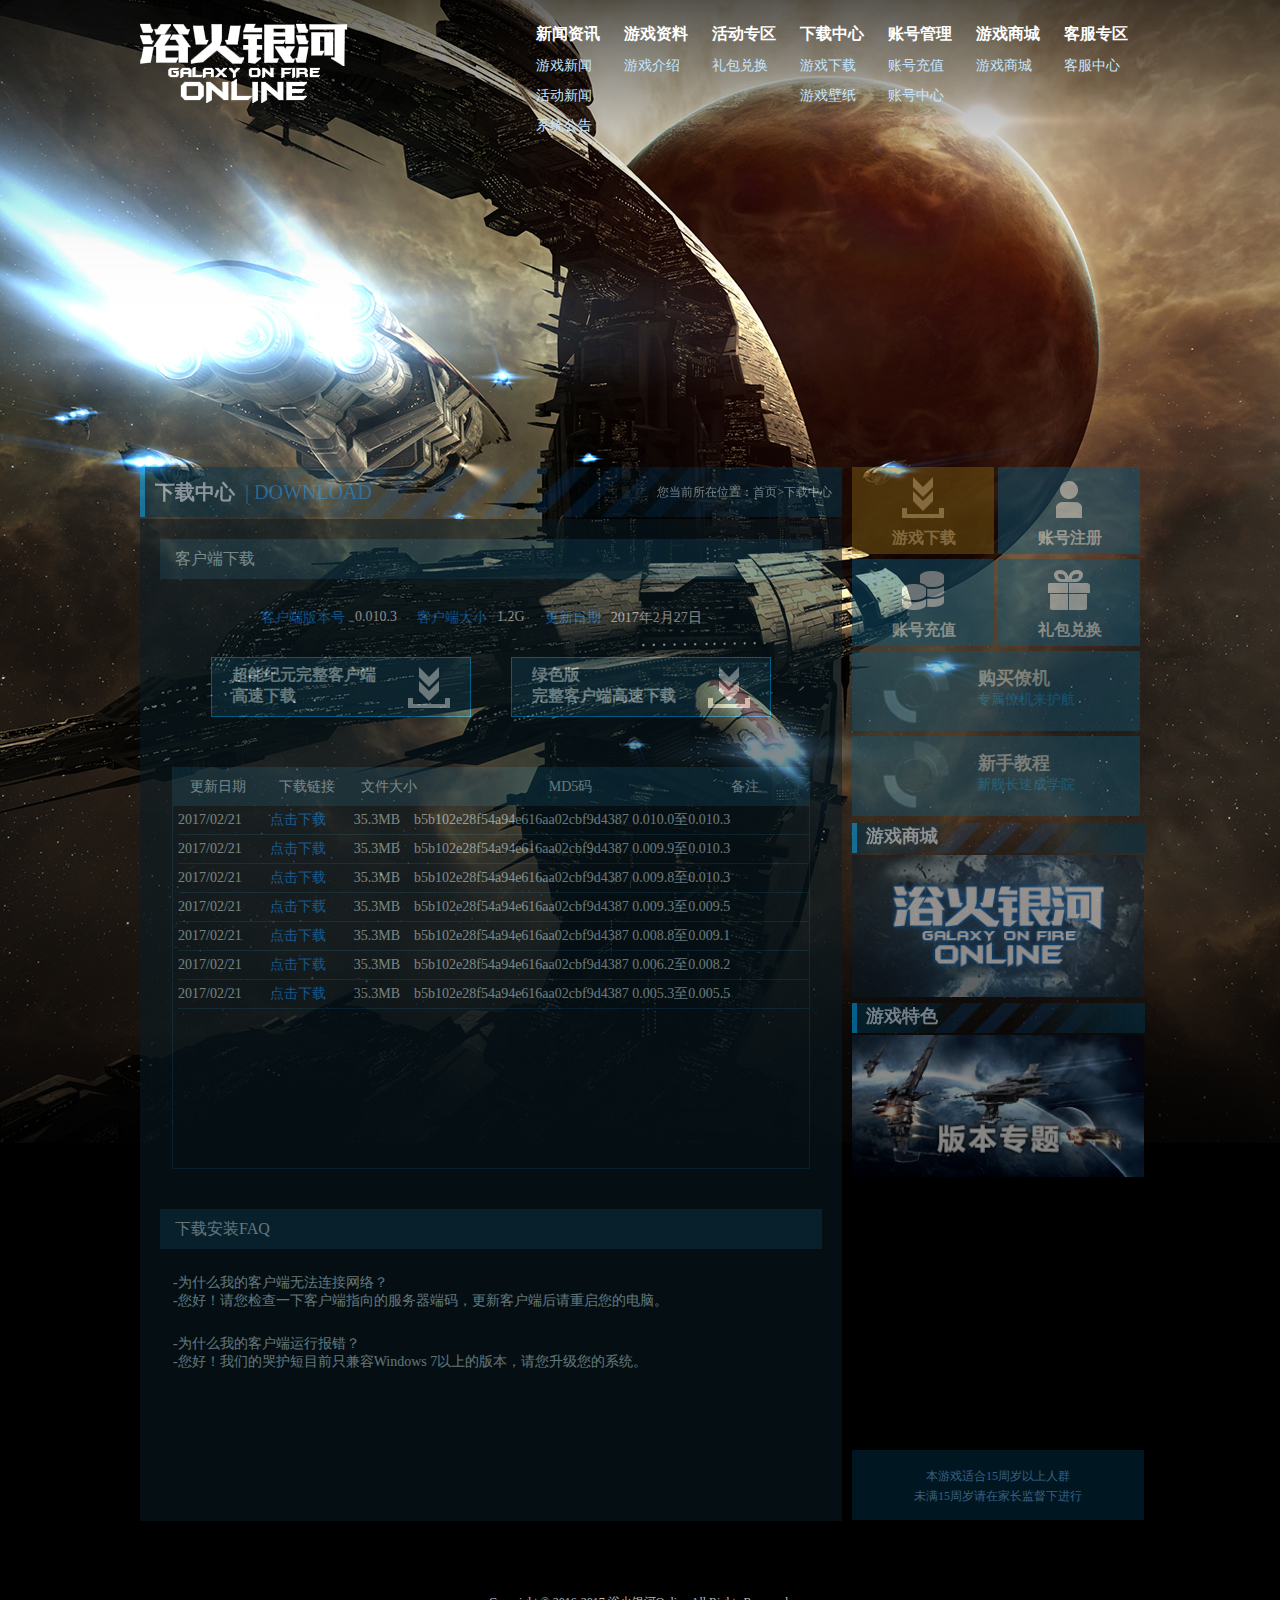
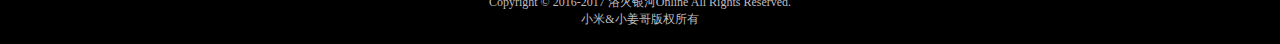
==== ssm-maven/src/main/webapp/shoot/download.html @ 5ea0bb21 "把项目放进来" ====
<!doctype html>
<html>
<head>
<meta charset="utf-8">
<title>浴火银河ONLINE|超能时代，获取你的新装备</title>
<link href="css/reset.css" rel="stylesheet" type="text/css">
<link href="css/download.css" rel="stylesheet" type="text/css">
<script src="js/jquery.js"></script>
</head>

<body>
<!--导航-->
<div class="top_box">
	<a href="home.html"><img src="images/logo.png" alt="LOGO"></a>
    <div class="nav_box">
    	<dl>
        	<dt>新闻资讯</dt>
            <dd><a href="news.html">游戏新闻</a></dd>
            <dd><a href="news.html">活动新闻</a></dd>
            <dd><a href="news.html">系统公告</a></dd>
        </dl>
        <dl>
        	<dt>游戏资料</dt>
            <dd><a href="intro.html">游戏介绍</a></dd>
        </dl>
        <dl>
        	<dt>活动专区</dt>
            <dd><a href="pay_page2.html">礼包兑换</a></dd>
        </dl>
        <dl>
        	<dt>下载中心</dt>
            <dd><a href="download.html">游戏下载</a></dd>
            <dd><a href="photo.html">游戏壁纸</a></dd>
        </dl>
        <dl>
        	<dt>账号管理</dt>
            <dd><a href="pay_page.html">账号充值</a></dd>
            <dd><a href="#">账号中心</a></dd>
        </dl>
        <dl>
        	<dt>游戏商城</dt>
            <dd><a href="shop.html">游戏商城</a></dd>
        </dl>
        <dl>
        	<dt>客服专区</dt>
            <dd><a href="#">客服中心</a></dd>
        </dl>
    </div>
    <div class="clearfix"></div>
</div>

<div class="big_box">

	<!--选择栏-->
	<div class="bot_box">
    	<div class="shot_bot1" style="float:left"><a href="download.html"><div class="bot_1"><span>游戏下载</span></div></a></div>
        <div class="shot_bot2" style="float:right"><a href="register.html"><div class="bot_2"><span>账号注册</span></div></a></div>
        <div class="shot_bot3" style="float:left"><a href="pay_page.html"><div class="bot_3"><span>账号充值</span></div></a></div>
        <div class="shot_bot4" style="float:right"><a href="pay_page2.html"><div class="bot_4"><span>礼包兑换</span></div></a></div>
        <div class="long_bot5"><a href="shop.html"><div class="bot_5"><h1>购买僚机</h1><h2>专属僚机来护航</h2></div></a></div>
        <div class="long_bot6"><a href="intro.html"><div class="bot_5"><h1>新手教程</h1><h2>新舰长速成学院</h2></div></a></div>
        <div class="clearfix"></div>
    </div>
<script>
	$(".bot_box .shot_bot1").css("background-color","#806114")
	$(".bot_1").css("background-image","url(images/download_h.png)")
	$(".bot_box .shot_bot1 span").css("color","#fad680")
 	$(".bot_box .shot_bot1").mouseenter(
		function(){
			$(this).css("background-color","#806114").siblings().css("background-color","#0f5879")
			$(".bot_1").css("background-image","url(images/download_s.png)")
			$(".bot_2").css("background-image","url(images/user_s.png)")
			$(".bot_3").css("background-image","url(images/cont_s.png)")
			$(".bot_4").css("background-image","url(images/plant_s.png)")
			$(".bot_5").css("background-image","url(images/sprite_02.png)")
			$(".bot_6").css("background-image","url(images/sprite_02.png)")
			$(".bot_1").css("background-image","url(images/download_h.png)")
			$(".bot_box .shot_bot1 span").css("color","#fad680")
			$(".bot_box .shot_bot2 span").css("color","#cfebf3")
			$(".bot_box .shot_bot3 span").css("color","#cfebf3")
			$(".bot_box .shot_bot4 span").css("color","#cfebf3")
			$(".bot_box .long_bot5 h1").css("color","#cfebf3")
			$(".bot_box .long_bot5 h2").css("color","#01a4ef")
			$(".bot_box .long_bot6 h1").css("color","#cfebf3")
			$(".bot_box .long_bot6 h2").css("color","#01a4ef")
			}
	)
	
	 	$(".bot_box .shot_bot2").mouseenter(
		function(){
			$(this).css("background-color","#806114").siblings().css("background-color","#0f5879")
			$(".bot_1").css("background-image","url(images/download_s.png)")
			$(".bot_2").css("background-image","url(images/user_s.png)")
			$(".bot_3").css("background-image","url(images/cont_s.png)")
			$(".bot_4").css("background-image","url(images/plant_s.png)")
			$(".bot_5").css("background-image","url(images/sprite_02.png)")
			$(".bot_6").css("background-image","url(images/sprite_02.png)")
			$(".bot_2").css("background-image","url(images/user_h.png)")
			$(".bot_box .shot_bot1 span").css("color","#cfebf3")
			$(".bot_box .shot_bot2 span").css("color","#cfebf3")
			$(".bot_box .shot_bot3 span").css("color","#cfebf3")
			$(".bot_box .shot_bot4 span").css("color","#cfebf3")
			$(".bot_box .long_bot5 h1").css("color","#cfebf3")
			$(".bot_box .long_bot5 h2").css("color","#01a4ef")
			$(".bot_box .long_bot6 h1").css("color","#cfebf3")
			$(".bot_box .long_bot6 h2").css("color","#01a4ef")
			$(".bot_box .shot_bot2 span").css("color","#fad680")
			}
	)

	 	$(".bot_box .shot_bot3").mouseenter(
		function(){
			$(this).css("background-color","#806114").siblings().css("background-color","#0f5879")
			$(".bot_1").css("background-image","url(images/download_s.png)")
			$(".bot_2").css("background-image","url(images/user_s.png)")
			$(".bot_3").css("background-image","url(images/cont_s.png)")
			$(".bot_4").css("background-image","url(images/plant_s.png)")
			$(".bot_5").css("background-image","url(images/sprite_02.png)")
			$(".bot_6").css("background-image","url(images/sprite_02.png)")
			$(".bot_3").css("background-image","url(images/cont_h.png)")
			$(".bot_box .shot_bot1 span").css("color","#cfebf3")
			$(".bot_box .shot_bot2 span").css("color","#cfebf3")
			$(".bot_box .shot_bot3 span").css("color","#cfebf3")
			$(".bot_box .shot_bot4 span").css("color","#cfebf3")
			$(".bot_box .long_bot5 h1").css("color","#cfebf3")
			$(".bot_box .long_bot5 h2").css("color","#01a4ef")
			$(".bot_box .long_bot6 h1").css("color","#cfebf3")
			$(".bot_box .long_bot6 h2").css("color","#01a4ef")
			$(".bot_box .shot_bot3 span").css("color","#fad680")
			}
	)

	 	$(".bot_box .shot_bot4").mouseenter(
		function(){
			$(this).css("background-color","#806114").siblings().css("background-color","#0f5879")
			$(".bot_1").css("background-image","url(images/download_s.png)")
			$(".bot_2").css("background-image","url(images/user_s.png)")
			$(".bot_3").css("background-image","url(images/cont_s.png)")
			$(".bot_4").css("background-image","url(images/plant_s.png)")
			$(".bot_5").css("background-image","url(images/sprite_02.png)")
			$(".bot_6").css("background-image","url(images/sprite_02.png)")
			$(".bot_4").css("background-image","url(images/plant_h.png)")
			$(".bot_box .shot_bot1 span").css("color","#cfebf3")
			$(".bot_box .shot_bot2 span").css("color","#cfebf3")
			$(".bot_box .shot_bot3 span").css("color","#cfebf3")
			$(".bot_box .shot_bot4 span").css("color","#cfebf3")
			$(".bot_box .long_bot5 h1").css("color","#cfebf3")
			$(".bot_box .long_bot5 h2").css("color","#01a4ef")
			$(".bot_box .long_bot6 h1").css("color","#cfebf3")
			$(".bot_box .long_bot6 h2").css("color","#01a4ef")
			$(".bot_box .shot_bot4 span").css("color","#fad680")
			}
	)

	 	$(".bot_box .long_bot5").mouseenter(
		function(){
			$(this).css("background-color","#806114").siblings().css("background-color","#0f5879")
			$(".bot_1").css("background-image","url(images/download_s.png)")
			$(".bot_2").css("background-image","url(images/user_s.png)")
			$(".bot_3").css("background-image","url(images/cont_s.png)")
			$(".bot_4").css("background-image","url(images/plant_s.png)")
			$(".bot_5").css("background-image","url(images/sprite_02.png)")
			$(".bot_6").css("background-image","url(images/sprite_02.png)")
			$(".long_bot_5").css("background-image","url(images/sprite_02.png)")
			$(".bot_box .shot_bot1 span").css("color","#cfebf3")
			$(".bot_box .shot_bot2 span").css("color","#cfebf3")
			$(".bot_box .shot_bot3 span").css("color","#cfebf3")
			$(".bot_box .shot_bot4 span").css("color","#cfebf3")
			$(".bot_box .long_bot5 h1").css("color","#cfebf3")
			$(".bot_box .long_bot5 h2").css("color","#01a4ef")
			$(".bot_box .long_bot6 h1").css("color","#cfebf3")
			$(".bot_box .long_bot6 h2").css("color","#01a4ef")
			$(".bot_box .long_bot5 h1").css("color","#fad680")
			$(".bot_box .long_bot5 h2").css("color","#fad680")
			}
	)

	 	$(".bot_box .long_bot6").mouseenter(
		function(){
			$(this).css("background-color","#806114").siblings().css("background-color","#0f5879")
			$(".bot_1").css("background-image","url(images/download_s.png)")
			$(".bot_2").css("background-image","url(images/user_s.png)")
			$(".bot_3").css("background-image","url(images/cont_s.png)")
			$(".bot_4").css("background-image","url(images/plant_s.png)")
			$(".bot_5").css("background-image","url(images/sprite_02.png)")
			$(".bot_6").css("background-image","url(images/sprite_02.png)")
			$(".long_bot_6").css("background-image","url(images/sprite_02.png)")
			$(".bot_box .shot_bot1 span").css("color","#cfebf3")
			$(".bot_box .shot_bot2 span").css("color","#cfebf3")
			$(".bot_box .shot_bot3 span").css("color","#cfebf3")
			$(".bot_box .shot_bot4 span").css("color","#cfebf3")
			$(".bot_box .long_bot5 h1").css("color","#cfebf3")
			$(".bot_box .long_bot5 h2").css("color","#01a4ef")
			$(".bot_box .long_bot6 h1").css("color","#cfebf3")
			$(".bot_box .long_bot6 h2").css("color","#01a4ef")
			$(".bot_box .long_bot6 h1").css("color","#fad680")
			$(".bot_box .long_bot6 h2").css("color","#fad680")
			}
	)

</script>
    
<!--新闻大框-->
<div class="news_box">
	<div class="news_title">
    	<h1>下载中心</h1>
        <h2>| DOWNLOAD</h2>
        <span>您当前所在位置：首页&gt;下载中心</span>
        <div class="clearfix"></div>
    </div>
    <div class="news">
    	<div class="download_title">客户端下载</div>
        <div class="banben"><p>客户端版本号</p><h3>0.010.3</h3><p>客户端大小</p><h3>1.2G</h3><p>更新日期</p><h3>2017年2月27日</h3><div class="clearfix"></div></div>
		<div class="download_box">
        	<div class="download_bot" style="float:left">
            	<p>超能纪元完整客户端高速下载</p>
                <img src="images/download_s.png" alt="完整客户端下载">
            </div>
            <div class="download_bot" style="float:right">
            	<p>绿色版<br>完整客户端高速下载</p>
                <img src="images/download_s.png" alt="完整客户端下载">
            </div>
            <div class="clearfix"></div>
        </div>
        <div class="download_list">
        <ul>
        	<li class="fen01">更新日期</li>
            <li class="fen02">下载链接</li>
            <li class="fen03">文件大小</li>
            <li class="fen04">MD5码</li>
            <li class="fen05">备注</li>
            <div class="clearfix"></div>
        </ul>
        <span>2017/02/21　　<a href="#">点击下载</a>　　35.3MB　b5b102e28f54a94e616aa02cbf9d4387   0.010.0至0.010.3</span>
        <span>2017/02/21　　<a href="#">点击下载</a>　　35.3MB　b5b102e28f54a94e616aa02cbf9d4387   0.009.9至0.010.3</span>
        <span>2017/02/21　　<a href="#">点击下载</a>　　35.3MB　b5b102e28f54a94e616aa02cbf9d4387   0.009.8至0.010.3</span>
        <span>2017/02/21　　<a href="#">点击下载</a>　　35.3MB　b5b102e28f54a94e616aa02cbf9d4387   0.009.3至0.009.5</span>
        <span>2017/02/21　　<a href="#">点击下载</a>　　35.3MB　b5b102e28f54a94e616aa02cbf9d4387   0.008.8至0.009.1</span>
        <span>2017/02/21　　<a href="#">点击下载</a>　　35.3MB　b5b102e28f54a94e616aa02cbf9d4387   0.006.2至0.008.2</span>
        <span>2017/02/21　　<a href="#">点击下载</a>　　35.3MB　b5b102e28f54a94e616aa02cbf9d4387   0.005.3至0.005.5</span>
        </div>
        <div class="download_title">下载安装FAQ</div>
        <h4>
        -为什么我的客户端无法连接网络？<br>
        -您好！请您检查一下客户端指向的服务器端码，更新客户端后请重启您的电脑。
        </h4>
        <h4>
        -为什么我的客户端运行报错？<br>
        -您好！我们的哭护短目前只兼容Windows 7以上的版本，请您升级您的系统。
        </h4>
    </div>
</div>

<!--右边-->
    <div class="right_atv">
    	<div class="title_box2">&nbsp;&nbsp;游戏商城</div>
        <a href="shop.html"><img src="images/strategy.jpg" alt="游戏商城"></a>
    </div>
    
    <div class="right_atv">
            <div class="title_box2">&nbsp;&nbsp;游戏特色</div>
            <a href="intro.html"><img src="images/features.jpg" alt="游戏特色"></a>
    </div>
    <div class="right_box">
        <p>本游戏适合15周岁以上人群<br>未满15周岁请在家长监督下进行</p>
    </div>
<div class="clearfix"></div>
</div>
<script>
	$(".big_box").animate({top:350, opacity:1},1500)
</script>
<script>
	$(".news_bot1").css("background-image","url(images/genetal_h.png)")
	$(".news_bot1").click(
		function(){
			$(".news_bot1").css("background-image","url(images/genetal.png)")
			$(".news_bot2").css("background-image","url(images/news.png)")
			$(".news_bot3").css("background-image","url(images/event.png)")
			$(".news_bot4").css("background-image","url(images/bulletin.png)")
			$(".news_bot1").css("background-image","url(images/genetal_h.png)")
		}
	)
	$(".news_bot2").click(
		function(){
			$(".news_bot1").css("background-image","url(images/genetal.png)")
			$(".news_bot2").css("background-image","url(images/news.png)")
			$(".news_bot3").css("background-image","url(images/event.png)")
			$(".news_bot4").css("background-image","url(images/bulletin.png)")
			$(".news_bot2").css("background-image","url(images/news_h.png)")
		}
	)
	$(".news_bot3").click(
		function(){
			$(".news_bot1").css("background-image","url(images/genetal.png)")
			$(".news_bot2").css("background-image","url(images/news.png)")
			$(".news_bot3").css("background-image","url(images/event.png)")
			$(".news_bot4").css("background-image","url(images/bulletin.png)")
			$(".news_bot3").css("background-image","url(images/event_h.png)")
		}
	)
	$(".news_bot4").click(
		function(){
			$(".news_bot1").css("background-image","url(images/genetal.png)")
			$(".news_bot2").css("background-image","url(images/news.png)")
			$(".news_bot3").css("background-image","url(images/event.png)")
			$(".news_bot4").css("background-image","url(images/bulletin.png)")
			$(".news_bot4").css("background-image","url(images/bulletin_h.png)")
		}
	)
</script>

<!--页尾-->
<div class="buttom">Copyright © 2016-2017 浴火银河Online All Rights Reserved.<br>小米&amp;小姜哥版权所有</div>

</body>
</html>
---- ssm-maven/src/main/webapp/shoot/css/download.css ----
﻿@charset "utf-8";
/* CSS Document */

body{ background:url(../images/bg.jpg) no-repeat top center; background-color:#000;}

/*LOGO和导航*/
.top_box{
	width:1000px;
	margin:0 auto;
}
.top_box img{
	margin-top:16px;
	float:left;
}
.nav_box{
	float:right;
}
.nav_box dl{
	float:left;
	margin:0 12px;
	margin-top:16px;
}
.nav_box dl dt{
	font-size:16px;
	font-weight:bold;
	color:#fff;
	line-height:35px;
}
.nav_box dl dd a{
	font-size:14px;
	color:#C5E6FF;
	line-height:30px;
}
.nav_box dl dd a:hover{
	text-decoration:underline;
}

/*大盒子*/
.big_box{ 
	width:1000px;
	margin:0 auto;
	position:relative;
	top:300px;
	opacity:0;
}

/*分类*/
.bot_box{
	width:288px;
	float:right;
}
.bot_box .shot_bot1,.shot_bot2,.shot_bot3,.shot_bot4{
	width:142px;
	height:87px;
	background-color:#0f5879;
	opacity:0.9;
	margin-bottom:5px;
	cursor:pointer;
}
.bot_box .long_bot5,.long_bot6{
	width:288px;
	height:80px;
	background-color:#0f5879;
	opacity:0.8;
	margin-bottom:5px;
	float:left;
	cursor:pointer;
}
.bot_box .bot_1{
	width:42px;
	height:42px;
	margin:0 auto;
	background-image:url(../images/download_s.png);
	margin-top:10px;
	position:relative;
}
.bot_box .bot_2{
	width:42px;
	height:42px;
	margin:0 auto;
	background-image:url(../images/user_s.png);
	margin-top:10px;
	position:relative;
}

.bot_box .bot_3{
	width:42px;
	height:42px;
	margin:0 auto;
	background-image:url(../images/cont_s.png);
	margin-top:10px;
	position:relative;
}

.bot_box .bot_4{
	width:42px;
	height:42px;
	margin:0 auto;
	background-image:url(../images/plant_s.png);
	margin-top:10px;
	position:relative;
}

.bot_box .bot_5{
	width:68px;
	height:68px;
	background-image:url(../images/sprite_02.png);
	margin-left:30px;
	margin-top:5px;
	position:relative;
}

.bot_box span{
	width:80px;
	color:#cfebf3;
	font-size:16px;
	font-weight:bold;
	position:absolute;
	bottom:-30px;
	left:-10px;
}
.bot_box h1{
	font-size:18px;
	font-weight:bold;
	color:#cfebf3;
	position:absolute;
	right:-100px;
	top:10px;
}
.bot_box h2{
	font-size:14px;
	font-weight:normal;
	color:#01a4ef;
	position:absolute;
	right:-125px;
	top:35px;
}

/*游戏商城*/
.right_atv { width:288px; float:right; margin-top:2px;}
.right_atv .title_box2{
	width:288px;
	height:30px;
	background-image:url(../images/title_2.png);
	border-left:5px solid #00aeff;
	color:#d3ebff;
	font-size:18px;
	font-weight:bold;
	line-height:27px;
}
.right_atv img{ margin-top:2px; width:292px;}

/*下载大框*/
.news_box{
	width:702px;
	float:left;
	height:1053px;
	position:relative;
}
.news_box .news_title{
	width:697px;
	height:50px;
	background-image:url(../images/title_3.png);
	border-left:5px solid #00aeff;
}
.news_box .news_title h1{
	font-size:20px;
	font-weight:bold;
	color:#d3ebff;
	line-height:50px;
	margin-left:10px;
	float:left;
}
.news_box .news_title h2{
	font-size:20px;
	font-weight:normal;
	color:#0c94ff;
	float:left;
	margin-left:10px;
	line-height:50px;
}
.news_box .news_title span{
	font-size:12px;
	font-weight:normal;
	color:#c6ebf4;
	float:right;
	line-height:50px;
	margin-right:10px;
}
.news_box .bg{
	background-color:#085477;
	color:#fff;
}
.news_box .bg2{
	background-color:#10394b;
	color:#0a85f3;
}

.news{
	width:702px;
	height:982px;
	float:left;
	background-color:#0a1e27;
	margin-top:2px;
	padding-top:20px;
	opacity:0.95;
}

/**下载标题****/
.download_title{
	width:647px;
	height:40px;
	margin:0 auto;
	background-color:#114158;
	font-size:16px;
	color:#c6ebf4;
	line-height:40px;
	padding-left:15px;
}
.news .banben{
	width:500px;
	margin:30px auto;
}
.news p{
	color:#0c94ff;
	font-size:14px;
	float:left;
	margin-left:20px;
	margin-right:10px;
}
.news h3{
	color:#fff;
	font-size:14px;
	font-weight:normal;
	float:left;
}
/******下载***/
.download_box {
	width:560px;
	margin:0 auto;
}
.download_box .download_bot{
	width:258px;
	height:58px;
	border:1px solid #00aeff;
	background-color:#114158;
	cursor:pointer;
}
.download_box .download_bot:hover{ background-color:#0c2030;}
.download_box .download_bot p{
	width:150px;
	float:left;
	color:#c6ebf5;
	font-size:16px;
	font-weight:bold;
	margin-top:7px;
}
.download_box .download_bot img{
	float:right;
	margin-right:20px;
	margin-top:9px;
}

/*下载*/
 .download_list{ width:636px; border:1px solid #114158; margin:0 auto; margin-bottom:40px; height:400px; overflow:hidden; margin-top:50px;}
 .download_list ul{ background-color:#114158; border-bottom:1px solid #114158; height:37px;}
 .download_list li{ float:left; text-align:center; line-height:37px; font-size:14px; color:#c6ebf5;}
 .download_list .fen01{ width:14%}
 .download_list .fen02{ width:14%}
 .download_list .fen03{ width:12%}
 .download_list .fen04{ width:45%}
 .download_list .fen05{ width:10%}
 .download_list span{ font-size:14px; color:#cfebf3; margin-left:5px; border-bottom:1px solid #114158; padding:5px 0; display:block;}
 .download_list a{ color:#0c94ff;}
 
 /*****/
 .news h4{
	 width:636px;
	 margin:25px auto;
	 font-size:14px;
	 font-weight:normal;
	 color:#c6ebf4;
 }

/*页尾广告*/
.right_box {
	width:292px;
	height:70px;
	background-color:#002c41;
	position:absolute;
	bottom:0;
	right:-4px;
}
.right_box p{
	font-size:12px;
	color:#6fb4ed;
	text-align:center;
	margin-top:16px;
	line-height:20px;
}
.news_box .page_box{
	position:absolute;
	bottom:20px;
	left:50%;
	margin-left:-145px;
}
.news_box .page_box .page1,.page2,.page4,.page5{
	font-size:14px;
	color:#0a85f3;
	margin-left:10px;
}
.news_box .page_box .page3{
	font-size:14px;
	color:#fff;
	margin:0 50px;
}
/*页尾*/
.buttom{
	color:#bcbec2;
	font-size:12px;
	width:1000px;
	height:50px;
	margin:0 auto;
	margin-top:400px;
	text-align:center;
}
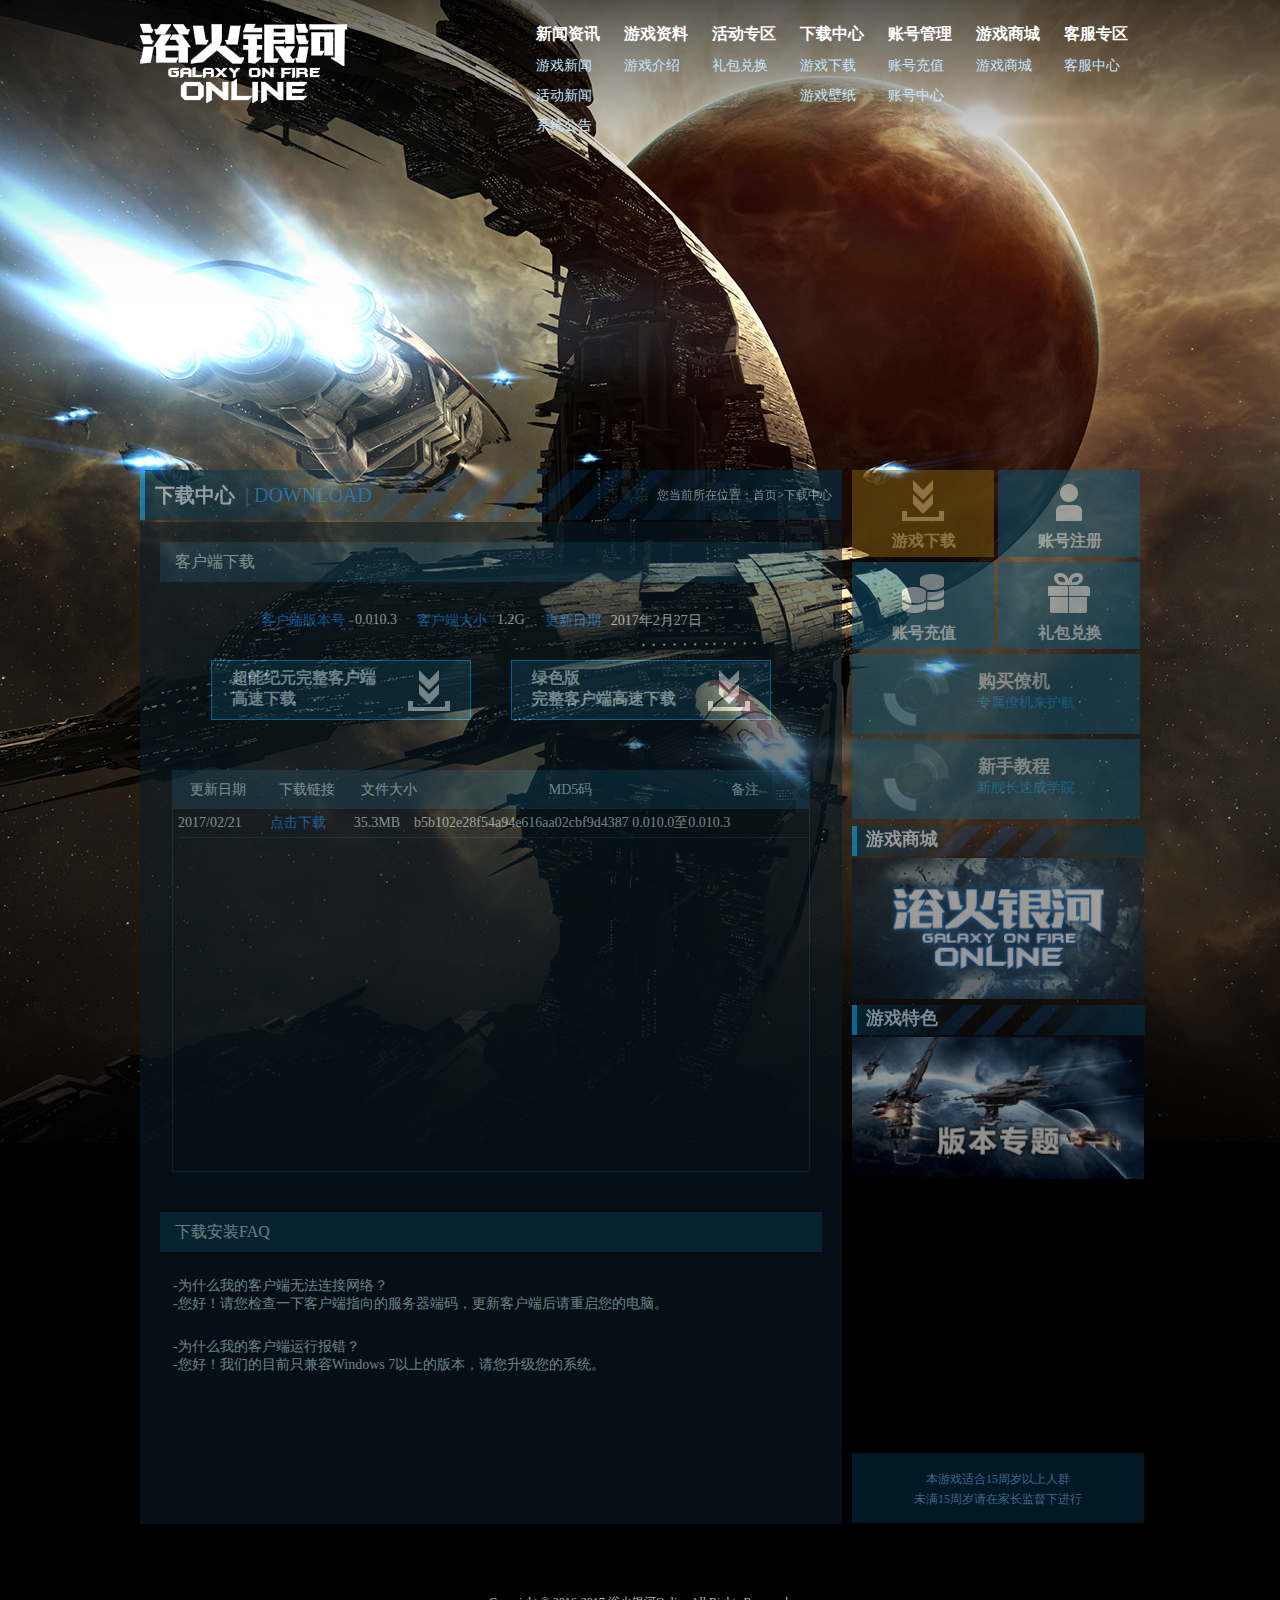
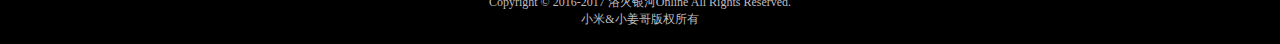
==== commit 6f5cde43: "进行第一次修改增加了下载以及注册生成验证码模块" ====
--- a/ssm-maven/src/main/webapp/shoot/download.html
+++ b/ssm-maven/src/main/webapp/shoot/download.html
@@ -8,6 +8,27 @@
 <script src="js/jquery.js"></script>
 </head>
 
+<script type = "text/javascript">
+$(document).ready(function() {  
+    	flushValidateCode();    //进入页面就刷新生成验证码  
+});
+
+	function getDownZy(){
+		$.ajax({
+			type:"get",
+			url:url+"shoot/download/getGameList.do",
+			
+			
+		});
+	}
+	function downloadGame(){
+		//var id = data.value;
+		window.location.href = url + "shoot/download/game.do";
+	
+	}
+	
+	
+</script>
 <body>
 <!--导航-->
 <div class="top_box">
@@ -231,13 +252,7 @@
             <li class="fen05">备注</li>
             <div class="clearfix"></div>
         </ul>
-        <span>2017/02/21　　<a href="#">点击下载</a>　　35.3MB　b5b102e28f54a94e616aa02cbf9d4387   0.010.0至0.010.3</span>
-        <span>2017/02/21　　<a href="#">点击下载</a>　　35.3MB　b5b102e28f54a94e616aa02cbf9d4387   0.009.9至0.010.3</span>
-        <span>2017/02/21　　<a href="#">点击下载</a>　　35.3MB　b5b102e28f54a94e616aa02cbf9d4387   0.009.8至0.010.3</span>
-        <span>2017/02/21　　<a href="#">点击下载</a>　　35.3MB　b5b102e28f54a94e616aa02cbf9d4387   0.009.3至0.009.5</span>
-        <span>2017/02/21　　<a href="#">点击下载</a>　　35.3MB　b5b102e28f54a94e616aa02cbf9d4387   0.008.8至0.009.1</span>
-        <span>2017/02/21　　<a href="#">点击下载</a>　　35.3MB　b5b102e28f54a94e616aa02cbf9d4387   0.006.2至0.008.2</span>
-        <span>2017/02/21　　<a href="#">点击下载</a>　　35.3MB　b5b102e28f54a94e616aa02cbf9d4387   0.005.3至0.005.5</span>
+        <span>2017/02/21　　<a onclick = "downloadGame()">点击下载</a>　　35.3MB　b5b102e28f54a94e616aa02cbf9d4387   0.010.0至0.010.3</span>
         </div>
         <div class="download_title">下载安装FAQ</div>
         <h4>
@@ -246,7 +261,7 @@
         </h4>
         <h4>
         -为什么我的客户端运行报错？<br>
-        -您好！我们的哭护短目前只兼容Windows 7以上的版本，请您升级您的系统。
+        -您好！我们的目前只兼容Windows 7以上的版本，请您升级您的系统。
         </h4>
     </div>
 </div>
